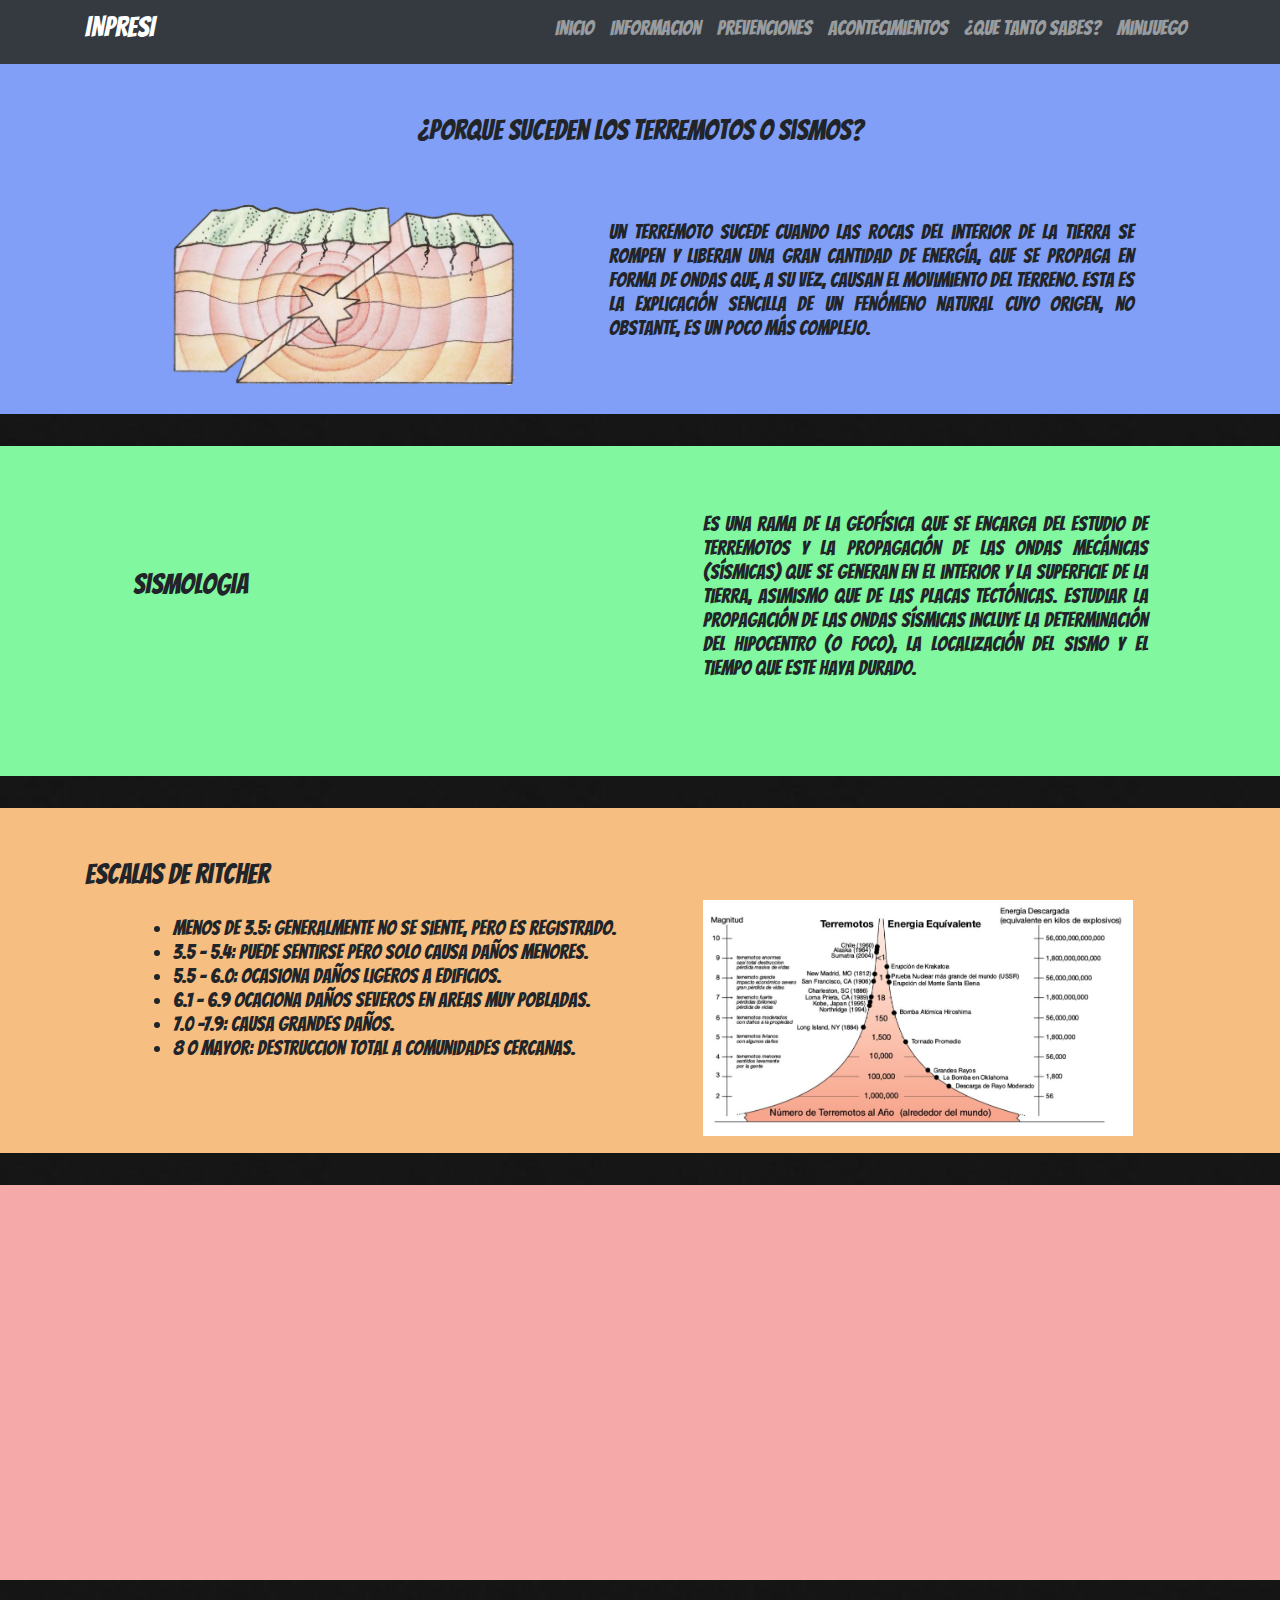
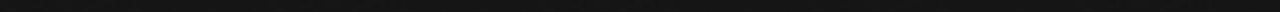
==== informacion.html @ b3d9019e "Version 1" ====
﻿<!DOCTYPE html>
<html lang="en" dir="ltr">
  <head>
    <meta charset="utf-8">
    <title></title>
    <link href="https://fonts.googleapis.com/css?family=Lobster" rel="stylesheet">
    <link href="https://fonts.googleapis.com/css?family=Metamorphous" rel="stylesheet">
    <link href="https://fonts.googleapis.com/css?family=Fredoka+One" rel="stylesheet">
    <link href="https://fonts.googleapis.com/css?family=Bangers" rel="stylesheet">
    <link href="https://fonts.googleapis.com/css?family=Bitter" rel="stylesheet">
    <link rel="stylesheet" href="https://use.fontawesome.com/releases/v5.2.0/css/all.css" integrity="sha384-hWVjflwFxL6sNzntih27bfxkr27PmbbK/iSvJ+a4+0owXq79v+lsFkW54bOGbiDQ" crossorigin="anonymous">

    <link rel="stylesheet" href="css/animate.css">
    <link href="css/bootstrap.min.css" rel="stylesheet">
    <link href="css/informacion.css" rel="stylesheet">
    <link href="js/wow.min.js" rel="stylesheet">

    <!--Scripts-->
    <script src="js/wow.min.js"></script>
    <script src="js/jquery.js"></script>
    <script src="js/bootstrap.min.js"></script>
    <script>
      new WOW().init();
      </script>
  </head>
  <body>

    <header>
    <nav class="navbar navbar-expand-sm bg-dark navbar-dark">
    	<div class="container">
        <button class="navbar-toggler" type="button" data-toggle="collapse" data-target="#navbar7">
            <span class="navbar-toggler-icon"></span>
        </button>
        <h3 class="logo">INPRESI</h3>
        <div class="navbar-collapse collapse justify-content-stretch" id="navbar7">
            <ul class="navbar-nav ml-auto">
                <li class="nav-item">
                    <a class="nav-link" href="index.html"><h5>Inicio</h5></a>
                </li>
                <li class="nav-item">
                    <a class="nav-link" href="informacion.html"><h5>Informacion</h5></a>
                </li>
                <li class="nav-item">
                    <a class="nav-link" href="prevenciones.html"><h5>Prevenciones</h5></a>
                </li>
    						<li class="nav-item">
    								<a class="nav-link" href="acontecimientos.html"><h5>Acontecimientos</h5></a>
    						</li>
    						<li class="nav-item">
    								<a class="nav-link" href="prueba.html"><h5>¿Que tanto sabes?</h5></a>
    						</li>
                <li class="nav-item">
                    <a class="nav-link" href="minijuego.html"><h5>Minijuego</h5></a>
                </li>
            </ul>
        </div>
        </div>
    </nav>
    </header>


    <section>
      <div id="jumbotron1">
      <div class="jumbotron jumbotron-fluid">
        <div class="container">
          <h3 class="titulo1 wow bounce"><center>¿Porque suceden los terremotos o sismos?</center></h3>
          <br><br>
            <div class="container">
              <div class="row justify-content-center">
              <div class="col-5">
              <img class ="terremoto1 wow bounceIn" src="imagenes/terremoto2.png" alt="">
              </div>
            <div class="col-6 wow flipInX"><p class="Aliniacion"><h5 id="texto">Un terremoto sucede cuando las rocas del interior de la tierra se rompen y liberan una gran cantidad de energía, que se propaga en forma de ondas que, a su vez, causan el movimiento del terreno. Esta es la explicación sencilla de un fenómeno natural cuyo origen, no obstante, es un poco más complejo.</h5></p></div>
          </div>
          </div>
          </div>
        </div>
    </section>


    <section>
      <div id="jumbotron2">
      <div class="jumbotron jumbotron-fluid">
        <div class="container">
              <div class="row justify-content-center">
              <div class="col-2">
                <br><br><br>
              <h3 class="wow bounce">Sismologia</h3>
              </div>
              <div class="col-4">
              <img class ="terremoto2 wow bounceIn" src="imagenes/sismologia.jpg" alt="">
              </div>
            <div class="col-5 wow flipInX"><p class="Aliniacion"><h5 id="texto">es una rama de la geofísica que se encarga del estudio de terremotos y la propagación de las ondas mecánicas (sísmicas) que se generan en el interior y la superficie de la Tierra, asimismo que de las placas tectónicas. Estudiar la propagación de las ondas sísmicas incluye la determinación del hipocentro (o foco), la localización del sismo y el tiempo que este haya durado.</h5></p></div>
          </div>
          </div>
        </div>
      </div>
    </section>

    <section>
      <div id="jumbotron3">
      <div class="jumbotron jumbotron-fluid">
        <div class="container">
          <h3 class="wow bounce">Escalas de Ritcher</h3>
              <div class="row justify-content-center">
                <div class="col-6 wow flipInX"><p class="Aliniacion"><h5 id="texto">
                  <ul>
                    <li>Menos de 3.5: Generalmente no se siente, pero es registrado.</li>
                    <li>3.5 - 5.4: Puede sentirse pero solo causa daños menores.</li>
                    <li>5.5 - 6.0: Ocasiona daños ligeros a edificios. </li>
                    <li>6.1 - 6.9 Ocaciona daños severos en areas muy pobladas.</li>
                    <li>7.0 -7.9: Causa grandes daños.</li>
                    <li>8 o Mayor: Destruccion total a comunidades cercanas.</li>
                  </ul>
                </h5></p></div>
              <div class="col-5">
              <img class ="terremoto3 wow bounceIn" src="imagenes/richter.jpg" alt="">
              </div>
            </div>
          </div>
        </div>
      </div>
    </section>

    <section>
      <div id="jumbotron4">
      <div class="jumbotron jumbotron-fluid">
        <div class="container">
          <h3 class="titulo1 wow bounce"><center>¿Como se miden los terremotos?</center></h3>
          <br><br>
            <div class="container">
              <div class="row justify-content-center">
              <div class="col-4">
              <img class ="terremoto4 wow bounceIn" src="imagenes/sismografo.jpg" alt="">
              </div>
            <div class="col-6 wow flipInX"><p class="Aliniacion"><h5 id="texto">Se realiza a través de un instrumento llamado sismógrafo, el que registra en un papel la vibración de la Tierra producida por el sismo (sismograma). Nos informa la magnitud y la duración.
            Este instrumento registra dos tipos de ondas: las superficiales, que viajan a través de la superficie terrestre y que producen la mayor vibración de ésta ( y probablemente el mayor daño) y las centrales o corporales, que viajan a través de la Tierra desde su profundidad.</h5></p></div>
          </div>
          </div>
          </div>
        </div>
    </section>

  </body>
</html>
---- css/informacion.css ----
h5{
  font-family: 'Bangers', cursive;
}

h1{
	font-family: 'Bangers', cursive;
}
h3{
	font-family: 'Bangers', cursive;
}

h2{
	font-family: 'Bangers', cursive;
}

h4{
  	font-family: 'Bitter', serif;
}

body{
	background:url('../imagenes/textura4.jpg') top left repeat;
}

.Letras_barra{
	font-family: 'Metamorphous', cursive;
	color: white;
}

.logo{
	color: white;
}

.terremoto1{
  width: 390px;
}

.terremoto2{
  width: 350px;
}

.terremoto3{
  width: 430px;
}

.terremoto4{
  width: 320px;
}

#jumbotron1 .jumbotron{
  text-align: justify;
  background-color: #819FF7;
  padding-top: 50px;
  height: 350px;
}

#jumbotron2 .jumbotron{
  text-align: justify;
  background-color: #81F79F;
  padding-top: 50px;
  height: 330px;
}

#jumbotron3 .jumbotron{
  text-align: justify;
  background-color: #F7BE81;
  padding-top: 50px;
  height: 345px;
}

#jumbotron4 .jumbotron{
  text-align: justify;
  background-color: #F5A9A9;
  padding-top: 50px;
  height: 395px;
}
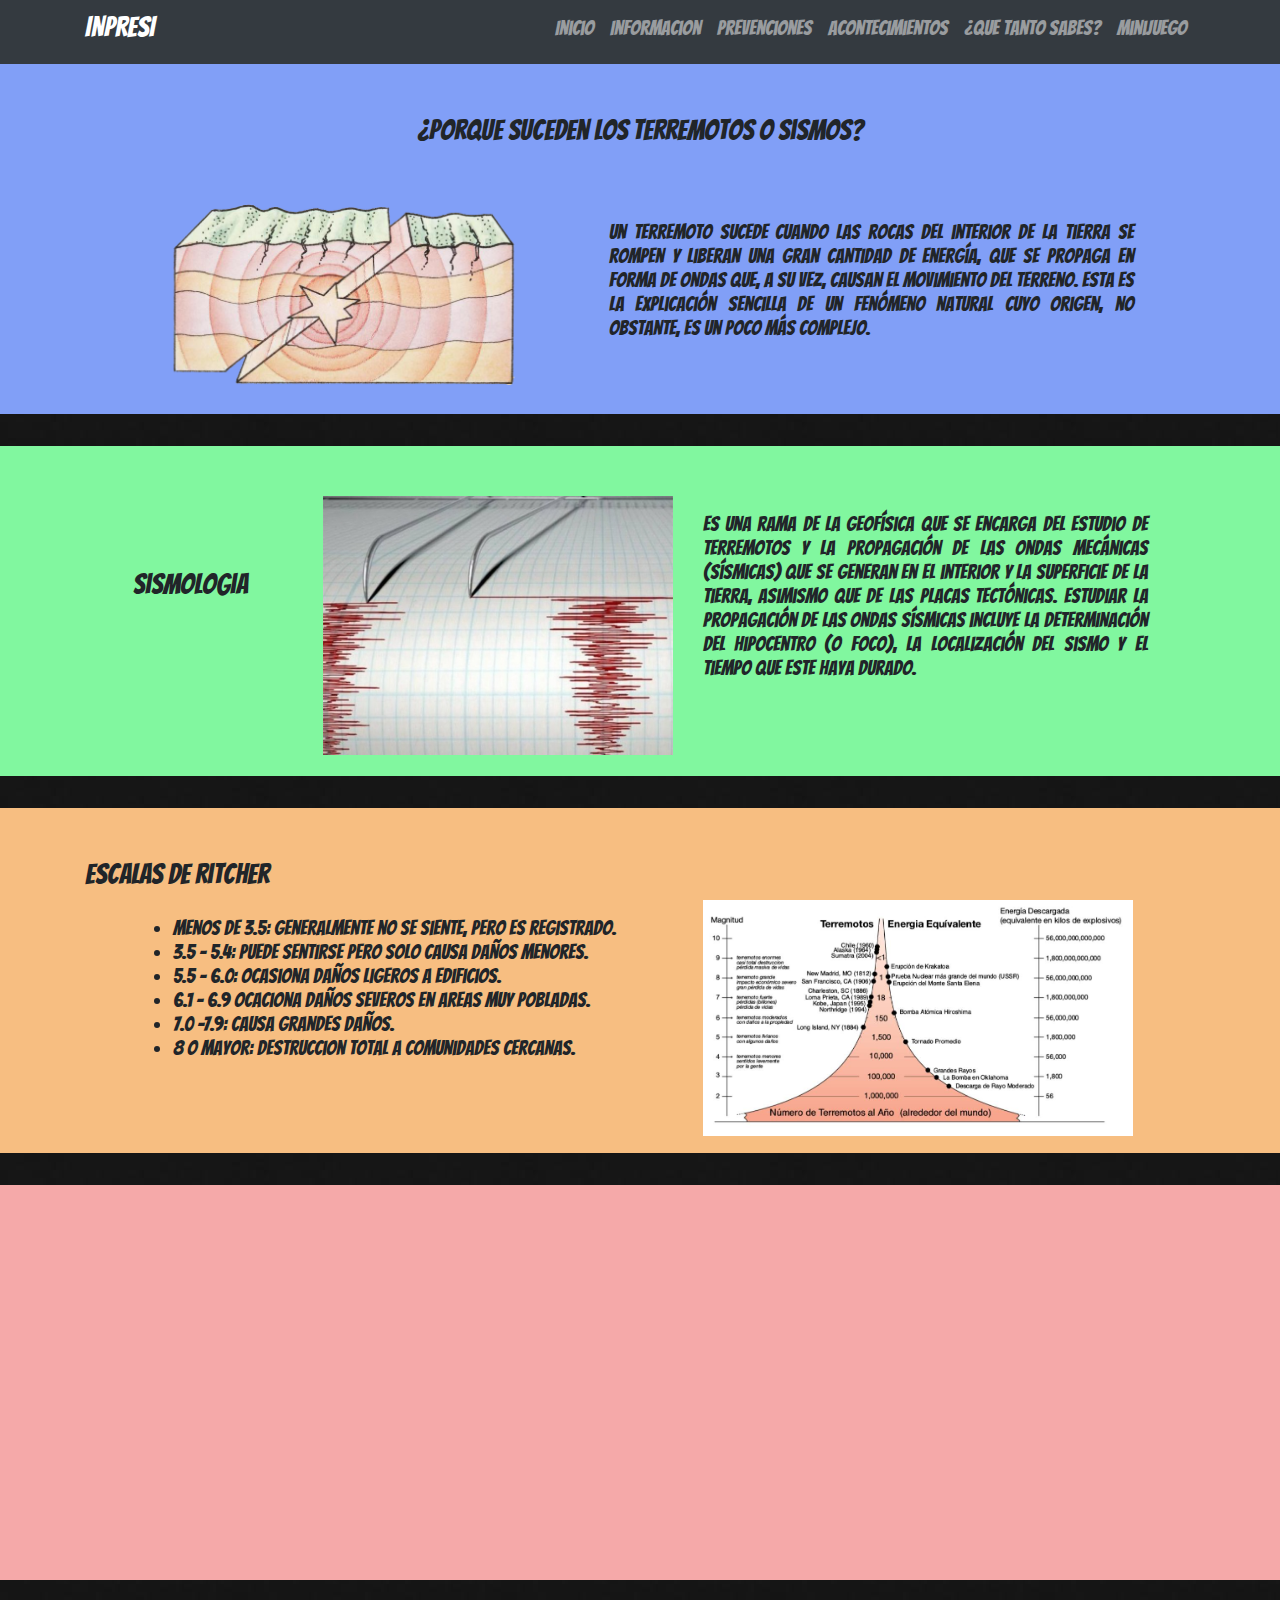
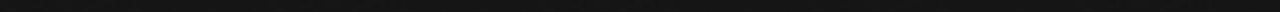
==== commit f16adbe4: "Update informacion.html" ====
--- a/informacion.html
+++ b/informacion.html
@@ -88,7 +88,7 @@
               <h3 class="wow bounce">Sismologia</h3>
               </div>
               <div class="col-4">
-              <img class ="terremoto2 wow bounceIn" src="imagenes/sismologia.jpg" alt="">
+              <img class ="terremoto2 wow bounceIn" src="imagenes/Sismologia.jpg" alt="">
               </div>
             <div class="col-5 wow flipInX"><p class="Aliniacion"><h5 id="texto">es una rama de la geofísica que se encarga del estudio de terremotos y la propagación de las ondas mecánicas (sísmicas) que se generan en el interior y la superficie de la Tierra, asimismo que de las placas tectónicas. Estudiar la propagación de las ondas sísmicas incluye la determinación del hipocentro (o foco), la localización del sismo y el tiempo que este haya durado.</h5></p></div>
           </div>
